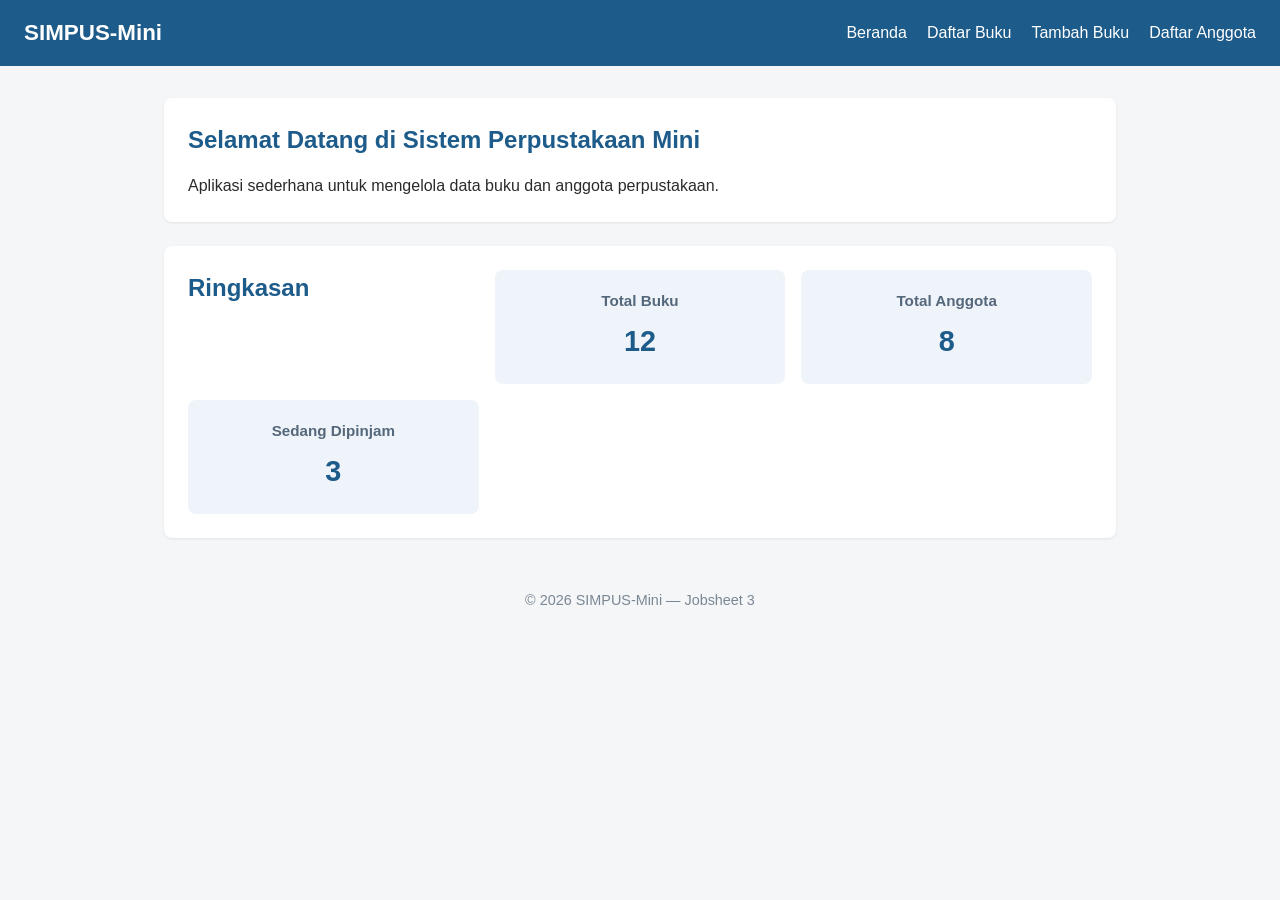
==== jobsheet-04/index.html @ 11a90734 "Jobsheet 4 - add index dan files" ====
<!DOCTYPE html>
<html lang="id">
<head>
    <meta charset="UTF-8">
    <meta name="viewport" content="width=device-width, initial-scale=1">
    <title>SIMPUS-Mini | Beranda</title>
    <link rel="stylesheet" href="assets/css/style.css">
</head>
<body>
    <header>
        <h1>SIMPUS-Mini</h1>
        <input type="checkbox" id="nav-toggle" class="nav-toggle">
        <label for="nav-toggle" class="nav-toggle-label">&#9776;</label>
        <nav>
            <ul>
                <li><a href="index.html">Beranda</a></li>
                <li><a href="buku/list.html">Daftar Buku</a></li>
                <li><a href="buku/tambah.html">Tambah Buku</a></li>
                <li><a href="anggota/list.html">Daftar Anggota</a></li>
            </ul>
        </nav>
    </header>

    <main>
        <section>
            <h2>Selamat Datang di Sistem Perpustakaan Mini</h2>
            <p>Aplikasi sederhana untuk mengelola data buku dan anggota perpustakaan.</p>
        </section>

        <section>
            <h2>Ringkasan</h2>
            <article>
                <h3>Total Buku</h3>
                <p>12</p>
            </article>
            <article>
                <h3>Total Anggota</h3>
                <p>8</p>
            </article>
            <article>
                <h3>Sedang Dipinjam</h3>
                <p>3</p>
            </article>
        </section>
    </main>

    <footer>
        <p>&copy; 2026 SIMPUS-Mini &mdash; Jobsheet 3</p>
    </footer>
</body>
</html>
---- jobsheet-04/assets/css/style.css ----
/* ===== Reset & Base ===== */
* {
    box-sizing: border-box;
    margin: 0;
    padding: 0;
}

body {
    font-family: "Segoe UI", Arial, sans-serif;
    color: #2b2b2b;
    background-color: #f5f6f8;
    line-height: 1.5;
}

a {
    color: #1d5b8a;
    text-decoration: none;
}

a:hover {
    text-decoration: underline;
}

/* ===== Header & Navbar (Flexbox) ===== */
header {
    background-color: #1d5b8a;
    color: #fff;
    padding: 1rem 1.5rem;
    display: flex;
    align-items: center;
    justify-content: space-between;
    flex-wrap: wrap;
}

header h1 {
    font-size: 1.4rem;
}

header nav ul {
    list-style: none;
    display: flex;
    gap: 1.25rem;
}

header nav a {
    color: #fff;
    font-weight: 500;
}

/* ===== Main Layout ===== */
main {
    max-width: 1000px;
    margin: 2rem auto;
    padding: 0 1.5rem;
}

section {
    background-color: #fff;
    border-radius: 8px;
    padding: 1.5rem;
    margin-bottom: 1.5rem;
    box-shadow: 0 1px 3px rgba(0, 0, 0, 0.08);
}

section h2 {
    margin-bottom: 1rem;
    color: #1d5b8a;
}

/* ===== Kartu Statistik (CSS Grid) ===== */
main section:nth-of-type(2) {
    display: grid;
    grid-template-columns: repeat(3, 1fr);
    gap: 1rem;
}

main section:nth-of-type(2) article {
    background-color: #eef4fa;
    border-radius: 8px;
    padding: 1.25rem;
    text-align: center;
}

main section:nth-of-type(2) article h3 {
    font-size: 0.95rem;
    color: #55677a;
    margin-bottom: 0.5rem;
}

main section:nth-of-type(2) article p {
    font-size: 1.8rem;
    font-weight: 700;
    color: #1d5b8a;
}

/* ===== Tabel ===== */
table {
    width: 100%;
    border-collapse: collapse;
}

th, td {
    text-align: left;
    padding: 0.65rem 0.75rem;
    border-bottom: 1px solid #e2e6ea;
}

thead {
    background-color: #1d5b8a;
    color: #fff;
}

tbody tr:nth-child(even) {
    background-color: #f7f9fb;
}

tbody tr:hover {
    background-color: #eef4fa;
}

td button {
    padding: 0.35rem 0.7rem;
    margin-right: 0.35rem;
    border: none;
    border-radius: 4px;
    cursor: pointer;
    font-size: 0.85rem;
}

td button:first-of-type {
    background-color: #f0ad4e;
    color: #fff;
}

td button:last-of-type {
    background-color: #d9534f;
    color: #fff;
}

/* ===== Form ===== */
form p {
    margin-bottom: 1rem;
}

form label {
    display: block;
    margin-bottom: 0.35rem;
    font-weight: 600;
    color: #444;
}

form input,
form select {
    width: 100%;
    max-width: 400px;
    padding: 0.55rem 0.7rem;
    border: 1px solid #cdd4da;
    border-radius: 4px;
    font-size: 1rem;
}

form button[type="submit"] {
    background-color: #1d5b8a;
    color: #fff;
    border: none;
    padding: 0.6rem 1.5rem;
    border-radius: 4px;
    font-size: 1rem;
    cursor: pointer;
}

form button[type="submit"]:hover {
    background-color: #164869;
}

/* ===== Footer ===== */
footer {
    text-align: center;
    padding: 1.25rem;
    color: #7a8794;
    font-size: 0.9rem;
}

/* ===== Tabel Responsif ===== */
.table-responsive {
    overflow-x: auto;
}

/* ===== Hamburger Menu (checkbox hack) ===== */
.nav-toggle {
    display: none;
}

.nav-toggle-label {
    display: none;
    font-size: 1.6rem;
    color: #fff;
    cursor: pointer;
}

/* ===== Responsive Breakpoints ===== */

/* Tablet ke bawah */
@media (max-width: 768px) {
    main section:nth-of-type(2) {
        grid-template-columns: repeat(2, 1fr);
    }
}

/* Mobile */
@media (max-width: 480px) {
    header {
        position: relative;
    }

    .nav-toggle-label {
        display: block;
    }

    header nav {
        display: none;
        width: 100%;
        order: 3;
        margin-top: 1rem;
    }

    .nav-toggle:checked ~ nav {
        display: block;
    }

    header nav ul {
        flex-direction: column;
        gap: 0.75rem;
    }

    main section:nth-of-type(2) {
        grid-template-columns: 1fr;
    }

    form input,
    form select {
        max-width: 100%;
    }
}
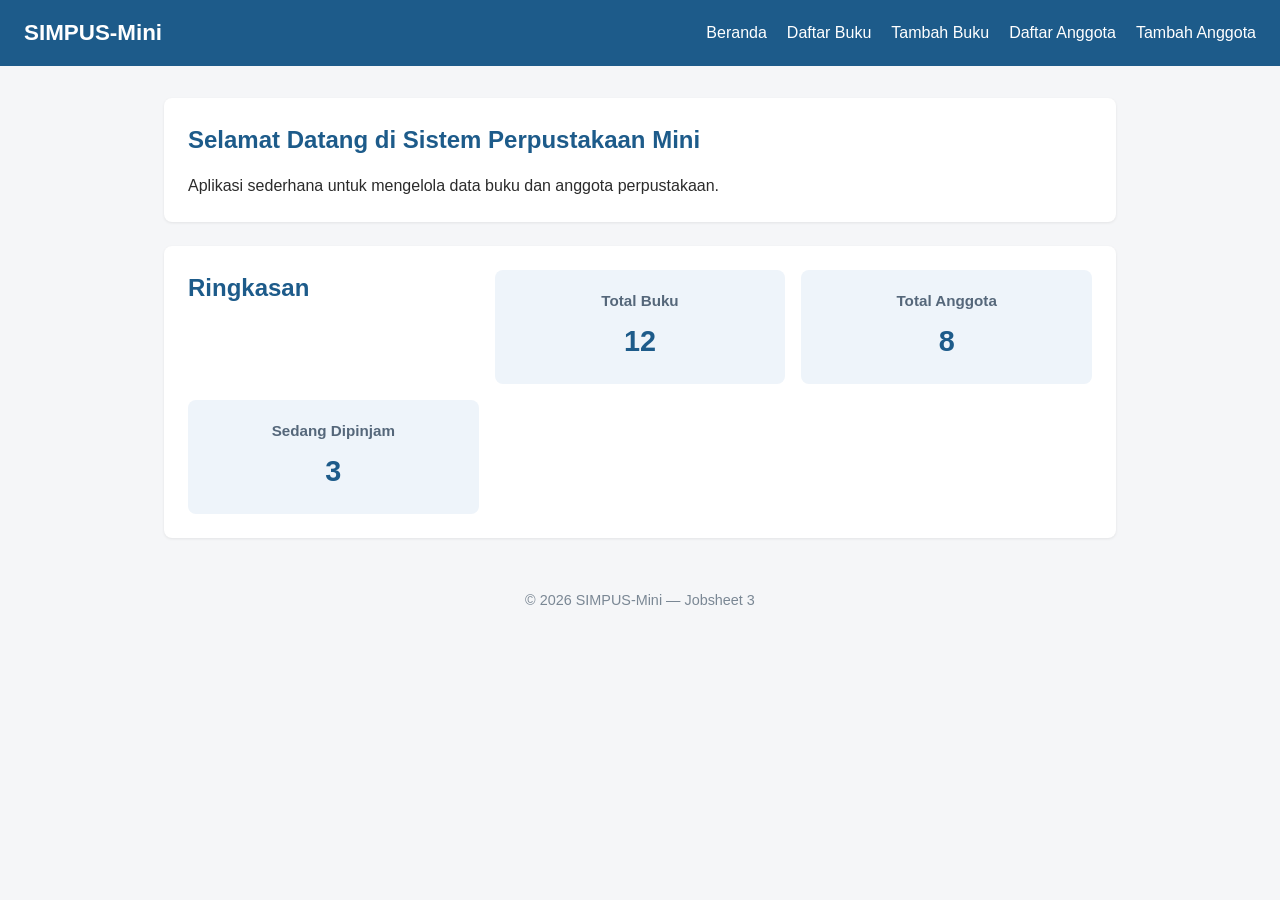
==== commit 3a97c52b: "Perbaikan" ====
--- a/jobsheet-04/index.html
+++ b/jobsheet-04/index.html
@@ -17,6 +17,7 @@
                 <li><a href="buku/list.html">Daftar Buku</a></li>
                 <li><a href="buku/tambah.html">Tambah Buku</a></li>
                 <li><a href="anggota/list.html">Daftar Anggota</a></li>
+                <li><a href="anggota/list.html">Tambah Anggota</a></li>
             </ul>
         </nav>
     </header>
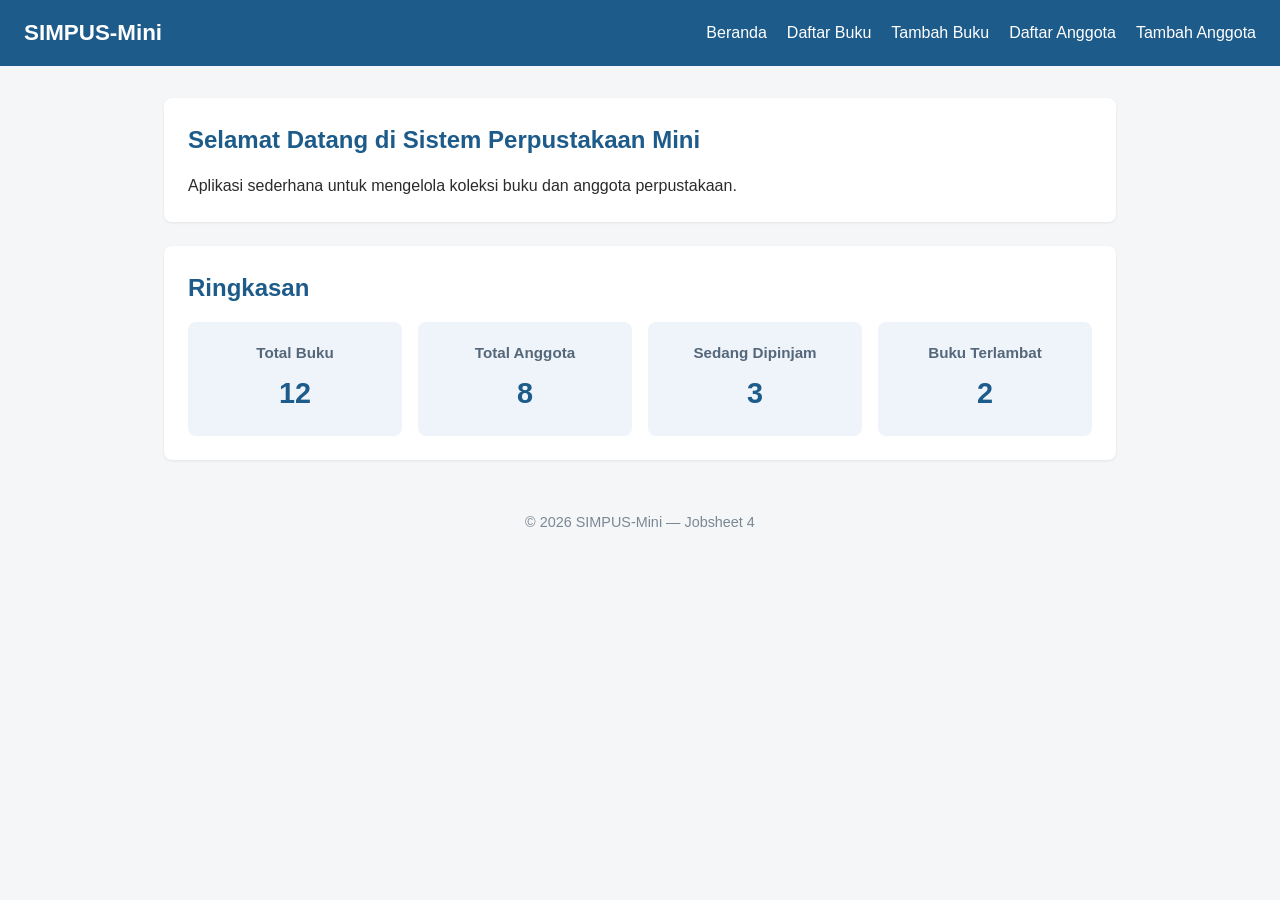
==== commit 3169d637: "Jobsheet 4 - merapihkan files" ====
--- a/jobsheet-04/index.html
+++ b/jobsheet-04/index.html
@@ -25,28 +25,34 @@
     <main>
         <section>
             <h2>Selamat Datang di Sistem Perpustakaan Mini</h2>
-            <p>Aplikasi sederhana untuk mengelola data buku dan anggota perpustakaan.</p>
+            <p>Aplikasi sederhana untuk mengelola koleksi buku dan anggota perpustakaan.</p>
         </section>
 
         <section>
             <h2>Ringkasan</h2>
-            <article>
-                <h3>Total Buku</h3>
-                <p>12</p>
-            </article>
-            <article>
-                <h3>Total Anggota</h3>
-                <p>8</p>
-            </article>
-            <article>
-                <h3>Sedang Dipinjam</h3>
-                <p>3</p>
-            </article>
+            <div class="stats-grid">
+                <article>
+                    <h3>Total Buku</h3>
+                    <p>12</p>
+                </article>
+                <article>
+                    <h3>Total Anggota</h3>
+                    <p>8</p>
+                </article>
+                <article>
+                    <h3>Sedang Dipinjam</h3>
+                    <p>3</p>
+                </article>
+                <article>
+                    <h3>Buku Terlambat</h3>
+                    <p>2</p>
+                </article>
+            </div>
         </section>
     </main>
 
     <footer>
-        <p>&copy; 2026 SIMPUS-Mini &mdash; Jobsheet 3</p>
+        <p>&copy; 2026 SIMPUS-Mini &mdash; Jobsheet 4</p>
     </footer>
 </body>
 </html>
--- a/jobsheet-04/assets/css/style.css
+++ b/jobsheet-04/assets/css/style.css
@@ -67,27 +67,27 @@
     color: #1d5b8a;
 }
 
-/* ===== Kartu Statistik (CSS Grid) ===== */
-main section:nth-of-type(2) {
+/* ===== Kartu Statistik (CSS Grid 4 Kolom) ===== */
+.stats-grid {
     display: grid;
-    grid-template-columns: repeat(3, 1fr);
+    grid-template-columns: repeat(4, 1fr);
     gap: 1rem;
 }
 
-main section:nth-of-type(2) article {
+.stats-grid article {
     background-color: #eef4fa;
     border-radius: 8px;
     padding: 1.25rem;
     text-align: center;
 }
 
-main section:nth-of-type(2) article h3 {
+.stats-grid article h3 {
     font-size: 0.95rem;
     color: #55677a;
     margin-bottom: 0.5rem;
 }
 
-main section:nth-of-type(2) article p {
+.stats-grid article p {
     font-size: 1.8rem;
     font-weight: 700;
     color: #1d5b8a;
@@ -202,7 +202,7 @@
 
 /* Tablet ke bawah */
 @media (max-width: 768px) {
-    main section:nth-of-type(2) {
+    .stats-grid {
         grid-template-columns: repeat(2, 1fr);
     }
 }
@@ -233,7 +233,7 @@
         gap: 0.75rem;
     }
 
-    main section:nth-of-type(2) {
+    .stats-grid {
         grid-template-columns: 1fr;
     }
 
